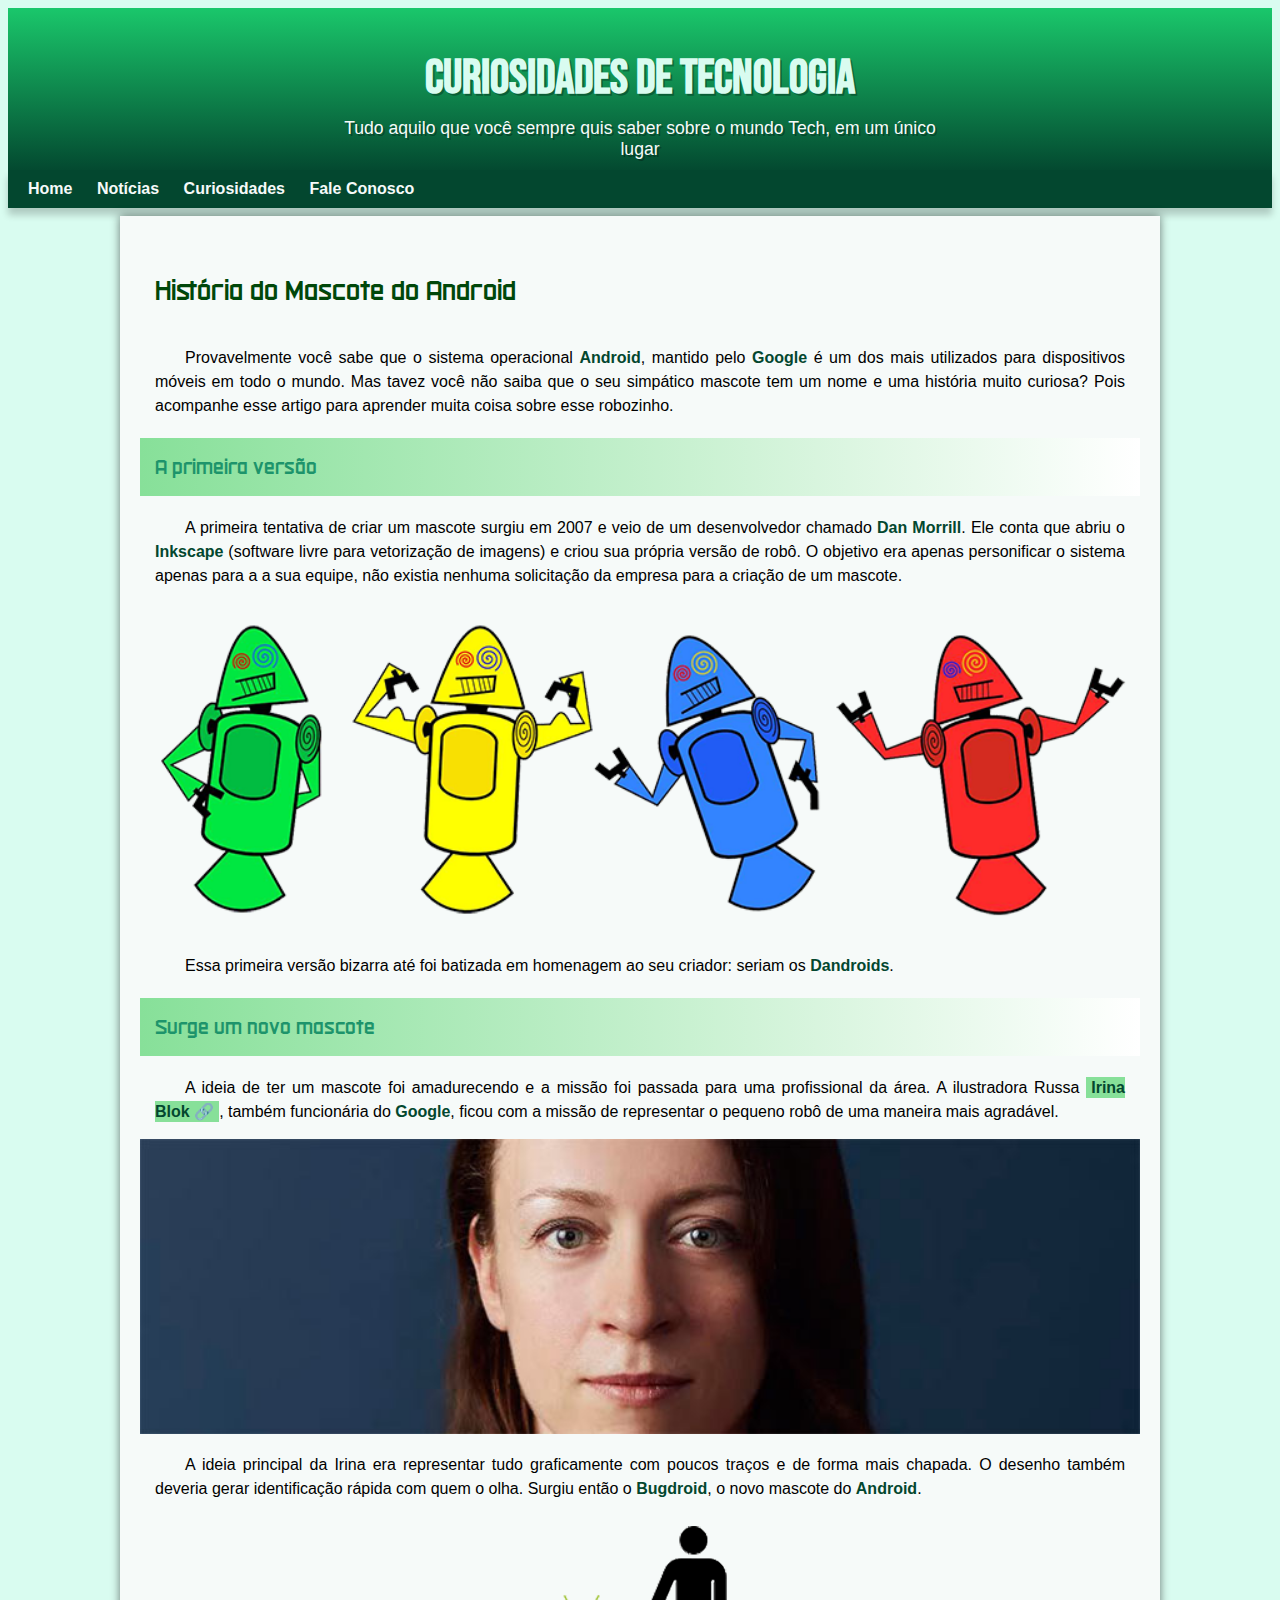
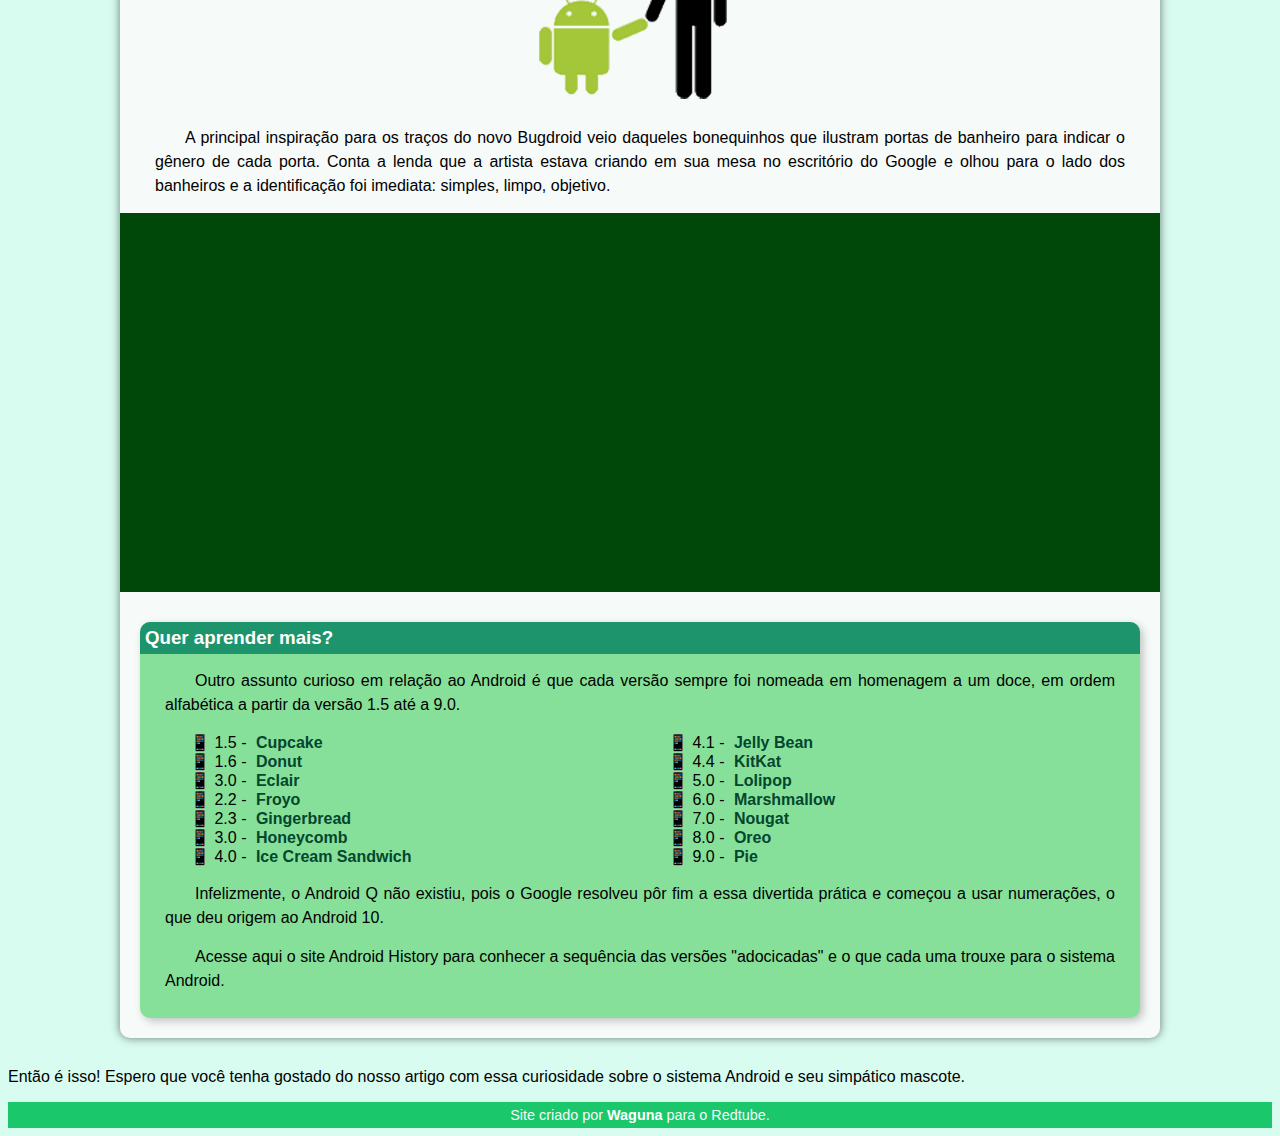
==== index.html @ c967af2e "atualizado" ====
<!DOCTYPE html>
<html lang="pt-br">
<head>
    <meta charset="UTF-8">
    <meta http-equiv="X-UA-Compatible" content="IE=edge">
    <meta name="viewport" content="width=device-width, initial-scale=1.0">
    <title>Android</title>
    <link rel="shortcut icon" href="imagens/favicon.ico" type="image/x-icon">

    <link rel="stylesheet" href="style.css">
</head>
<body>

    <header>
        <h1>Curiosidades de Tecnologia</h1>
        
        <p>Tudo aquilo que você sempre quis saber sobre o mundo Tech, em um único lugar</p>
        
        <nav>
            <a href="#">Home</a>
            <a href="#">Notícias</a>
            <a href="#">Curiosidades</a>
            <a href="#">Fale Conosco</a>
        </nav>
    </header>



<main>
    
    <h1>História do Mascote do Android</h1>
    
    <p>Provavelmente você sabe que o sistema operacional <strong>Android</strong>, mantido pelo <strong>Google</strong> é um dos mais utilizados para dispositivos móveis em todo o mundo. Mas tavez você não saiba que o seu simpático mascote tem um nome e uma história muito curiosa? Pois acompanhe esse artigo para aprender muita coisa sobre esse robozinho.</p>
    
    <h2>A primeira versão</h2>
    
    <p>A primeira tentativa de criar um mascote surgiu em 2007 e veio de um desenvolvedor chamado <strong>Dan Morrill</strong>. Ele conta que abriu o <strong>Inkscape</strong> (software livre para vetorização de imagens) e criou sua própria versão de robô. O objetivo era apenas personificar o sistema apenas para a a sua equipe, não existia nenhuma solicitação da empresa para a criação de um mascote.</p>
    
    <picture>
    
        <source media="(max-width: 750px)" srcset="imagens/dan-droids-pq.png" type="image/png">
    
        <img src="imagens/dan-droids.png" alt="Dan-Droids">
    
    </picture>
    
    <p>Essa primeira versão bizarra até foi batizada em homenagem ao seu criador: seriam os <strong>Dandroids</strong>.</p>
    
    <h2>Surge um novo mascote</h2>
    
    <p>A ideia de ter um mascote foi amadurecendo e a missão foi passada para uma profissional da área. A ilustradora Russa <strong><a class="externo" href="https://www.irinablok.com/">Irina Blok</a></strong>, também funcionária do <strong>Google</strong>, ficou com a missão de representar o pequeno robô de uma maneira mais agradável.</p>
    
    <picture>
        <source media="(max-width: 750px)" srcset="imagens/irina-blok-pq.jpg" type="image/jpg">
        <img src="imagens/irina-blok.jpg" alt="irina blok">
    </picture>
    
    <p>A ideia principal da Irina era representar tudo graficamente com poucos traços e de forma mais chapada. O desenho também deveria gerar identificação rápida com quem o olha. Surgiu então o <strong>Bugdroid</strong>, o novo mascote do <strong>Android</strong>.</p>
    
    <img class="pequena" src="imagens/bugdroid.png" alt="bugdroid">
    
    <p>A principal inspiração para os traços do novo Bugdroid veio daqueles bonequinhos que ilustram portas de banheiro para indicar o gênero de cada porta. Conta a lenda que a artista estava criando em sua mesa no escritório do Google e olhou para o lado dos banheiros e a identificação foi imediata: simples, limpo, objetivo.</p>
    
    <div class="video">
        <iframe class="videozin" width="560" height="315" src="https://www.youtube.com/embed/l2UDgpLz20M" title="YouTube video player" frameborder="0" allow="accelerometer; autoplay; clipboard-write; encrypted-media; gyroscope; picture-in-picture" allowfullscreen></iframe>
    </div>
    



    
        <aside>
            
        <h3>Quer aprender mais?</h2>
        
        <p>Outro assunto curioso em relação ao Android é que cada versão sempre foi nomeada em homenagem a um doce, em ordem alfabética a partir da versão 1.5 até a 9.0.</p>
        <ul>
            <li>1.5 - <a href="#">Cupcake</a></li>
            <li>1.6 - <a href="#">Donut</a></li>
            <li>3.0 - <a href="#">Eclair</a></li>
            <li>2.2 - <a href="#">Froyo</a></li>
            <li>2.3 - <a href="#">Gingerbread</a></li>
            <li>3.0 - <a href="#">Honeycomb</a></li>
            <li>4.0 - <a href="#">Ice Cream Sandwich</a></li>
            <li>4.1 - <a href="#">Jelly Bean</a></li>
            <li>4.4 - <a href="#">KitKat</a></li>
            <li>5.0 - <a href="#">Lolipop</a></li>
            <li>6.0 - <a href="#">Marshmallow</a></li>
            <li>7.0 - <a href="#">Nougat</a></li>
            <li>8.0 - <a href="#">Oreo</a></li>
            <li>9.0 - <a href="#">Pie</a></li>
        </ul>
        
        <p>Infelizmente, o Android Q não existiu, pois o Google resolveu pôr fim a essa divertida prática e começou a usar numerações, o que deu origem ao Android 10.</p>
        
        <p>Acesse aqui o site Android History para conhecer a sequência das versões "adocicadas" e o que cada uma trouxe para o sistema Android.</p>
    
    </aside>
</main>


<p>Então é isso! Espero que você tenha gostado do nosso artigo com essa curiosidade sobre o sistema Android e seu simpático mascote.</p>


<footer>Site criado por <a href="https://www.facebook.com/waguna.soza.saresu/?viewas=100000686899395&show_switched_toast=0&show_invite_to_follow=0&show_switched_tooltip=0&show_podcast_settings=0&show_community_transition=0&show_community_review_changes=0&show_follower_visibility_disclosure=0">Waguna</a> para o Redtube.</footer>
</body>
</html>
---- style.css ----
@charset "UTF-8";

@import url('https://fonts.googleapis.com/css2?family=Bebas+Neue&family=Righteous&family=Sarala&display=swap');

@font-face {
    font-family: 'militech';
    src: url(fontes/militech/militech_r_2019-04-13.otf) format('opentype');
    font-weight: bold;
    font-style: normal;
}

:root {
    --cor0:#03472F;
    --cor1:#87E099;
    --cor2:#1AC76B;
    --cor3:#00470A;
    --cor4:#1D946B;
    --cor5:#d9fcf0;
    --cor6:rgb(246, 250, 249);

    --fontes-padrão: arial, verdana, helvetica, sans-serif;
    --fontes-destaque: 'Bebas Neue';
    --fonte-android: 'militech';
}

body {
    background-color: var(--cor5);
    font-family: var(--fontes-padrão);
}

a.externo::after {
    content: '\00a0\1F517';
}

header {
    background-image: linear-gradient(to bottom, var(--cor2), var(--cor0));
    height: 155px;
    text-align: center;
    padding-top: 10px;
    
}

header > h1 {
    color: var(--cor5);
    font-family: var(--fontes-destaque);
    font-size: 3em;
    margin-bottom: 11px;
    text-shadow: 2px 2px 0px rgba(0, 0, 0, 0.288);
    
}

header p {
    color: var(--cor6);
    font-family: var(--fontes-padrão);
    font-size: 1.1em;
    max-width: 600px;
    padding-left: 10px;
    padding-right: 10px;
    margin: auto;
    margin-bottom: 10px;
    text-shadow: 2px 2px 0px rgba(0, 0, 0, 0.288);
}

nav {
    background-color: var(--cor0);
    padding: 10px;
    margin-top: 0px;
    box-shadow: 0px 7px 7px rgba(0, 0, 0, 0.192);
    text-align: left;
}

nav a {
    color: var(--cor6);
    text-decoration: none;
    padding: 10px;
    border-radius: 5px;
    font-weight: bold;
    transition-duration: .5s;
}

nav>a:hover {
    background-color: var(--cor2);
    color: var(--cor0);
}

main {
    min-width: 300px;
    max-width: 1000px;
    margin: auto;
    margin-bottom: 30px;
    margin-top: 43px;
    padding: 20px;
    background-color: var(--cor6);
    box-shadow: 0px 0px 10px rgba(0, 0, 0, 0.521);
    border-bottom-left-radius: 10px;
    border-bottom-right-radius: 10px;

}

main h1 {
    padding: 15PX;
    font-family:var(--fonte-android);
    color: var(--cor3);
}

main h2 {
    color: var(--cor4);
    padding: 15PX;
    font-family: var(--fonte-android);
    font-size: 1.5em;
    background-image: linear-gradient(to right, var(--cor1), white);
}

main p {
    margin: 15px;
    text-align: justify;
    text-indent: 30PX;
    font-size: 1em;
    line-height: 1.5em;
}

main img {
    width: 100%;
}

main img.pequena {
    max-width: 300px;
    display: block;
    margin: auto;
}

.video {
    background-color: var(--cor3);
    align-items: center;
    margin-left: -20px;
    margin-right: -20px;
    padding: 3%;
    margin-bottom: 30px;
}

.videozin {
    padding: 0px;
    width: 100%;
}

main strong {
    color: var(--cor0);
    font-weight: bold;
    
}

main a {
    text-decoration: none;
    font-weight: bold;
    color: var(--cor0);
    background-color: var(--cor1);
    padding: 2px 5px;
}

main a:hover {
    text-decoration: underline;
    color: rgb(3, 134, 3);
}

aside {
    background-color: var(--cor1);
    padding: 10px;
    border-radius: 10px;
    box-shadow: 3px 3px 8px rgba(0, 0, 0, 0.226);
}

aside > h3 {
    background-color: var(--cor4);
    color: white;
    padding: 5px;
    margin: -10px -10px 0px -10px;
    border-radius: 10px 10px 0px 0px;
}

aside ul {
    list-style: '📱\00a0';
    list-style-position: inside;
    columns: 2;
}

footer {
    background-color: var(--cor2);
    color: var(--cor6);
    text-align: center;
    font-size: 0.9em;
    padding: 5px;
}

footer a {
    color: white;
    font-weight: bolder;
    text-decoration: none;
}

footer a:hover {
    text-decoration: underline;
    color: var(--cor5);
}
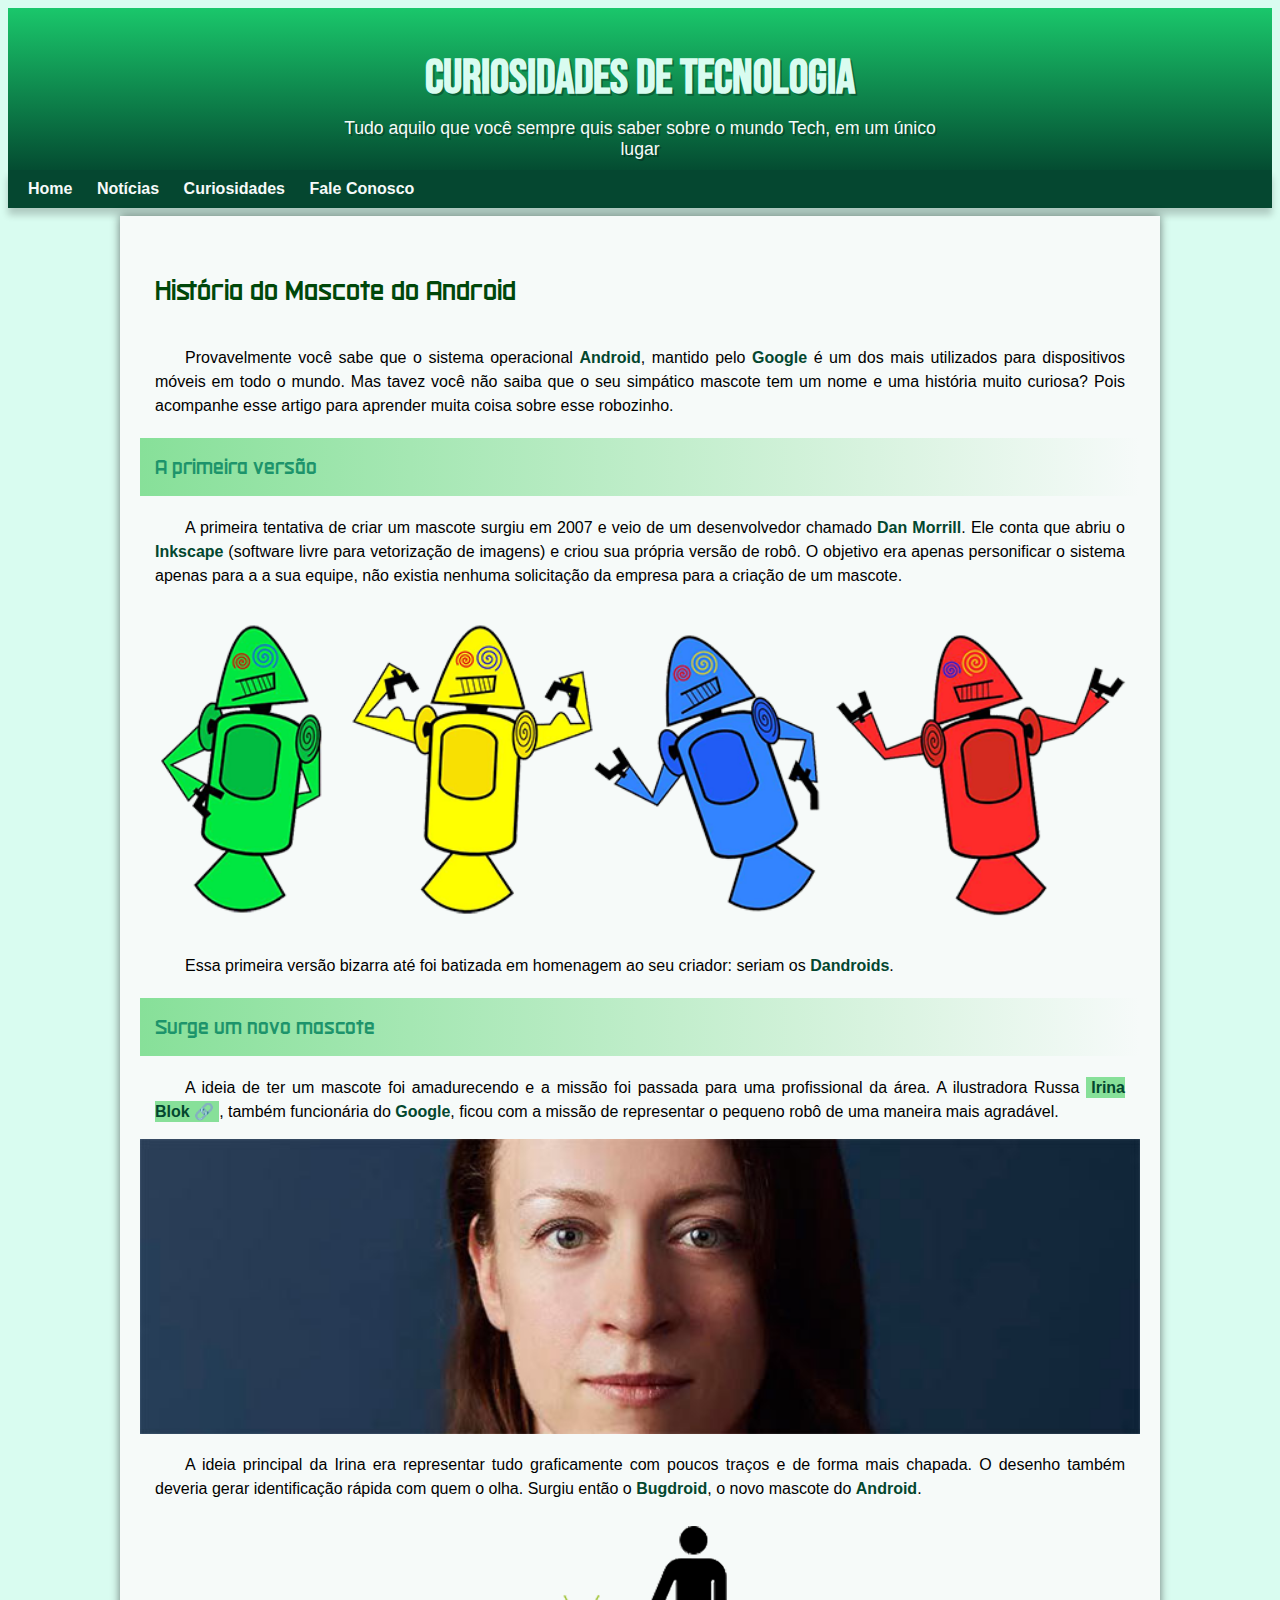
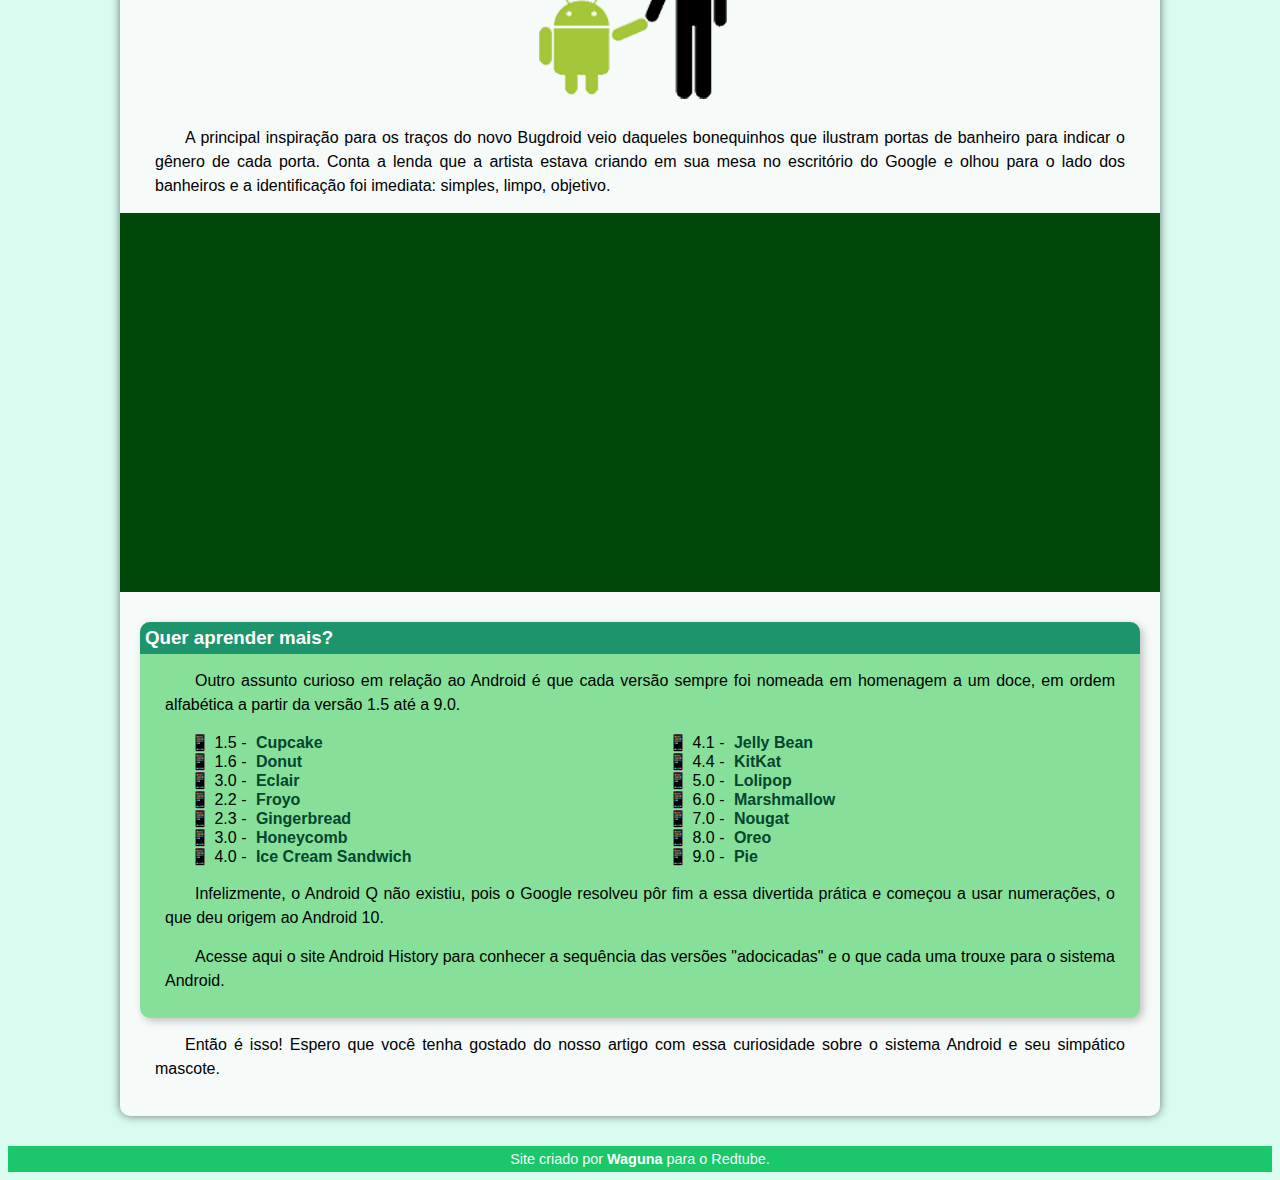
==== commit 7f467a68: "Update index.html" ====
--- a/index.html
+++ b/index.html
@@ -96,10 +96,12 @@
         <p>Acesse aqui o site Android History para conhecer a sequência das versões "adocicadas" e o que cada uma trouxe para o sistema Android.</p>
     
     </aside>
+
+    <p>Então é isso! Espero que você tenha gostado do nosso artigo com essa curiosidade sobre o sistema Android e seu simpático mascote.</p>
 </main>
 
 
-<p>Então é isso! Espero que você tenha gostado do nosso artigo com essa curiosidade sobre o sistema Android e seu simpático mascote.</p>
+
 
 
 <footer>Site criado por <a href="https://www.facebook.com/waguna.soza.saresu/?viewas=100000686899395&show_switched_toast=0&show_invite_to_follow=0&show_switched_tooltip=0&show_podcast_settings=0&show_community_transition=0&show_community_review_changes=0&show_follower_visibility_disclosure=0">Waguna</a> para o Redtube.</footer>
--- a/style.css
+++ b/style.css
@@ -34,10 +34,10 @@
 
 header {
     background-image: linear-gradient(to bottom, var(--cor2), var(--cor0));
-    height: 155px;
+    height: 159px;
     text-align: center;
     padding-top: 10px;
-    
+    margin-bottom: 0px;
 }
 
 header > h1 {
@@ -59,12 +59,13 @@
     margin: auto;
     margin-bottom: 10px;
     text-shadow: 2px 2px 0px rgba(0, 0, 0, 0.288);
+    text-align: center;
 }
 
 nav {
-    background-color: var(--cor0);
+    background-color: #054730;
     padding: 10px;
-    margin-top: 0px;
+    margin-top: 10px;
     box-shadow: 0px 7px 7px rgba(0, 0, 0, 0.192);
     text-align: left;
 }
@@ -88,7 +89,7 @@
     max-width: 1000px;
     margin: auto;
     margin-bottom: 30px;
-    margin-top: 43px;
+    margin-top: 39px;
     padding: 20px;
     background-color: var(--cor6);
     box-shadow: 0px 0px 10px rgba(0, 0, 0, 0.521);
@@ -108,7 +109,7 @@
     padding: 15PX;
     font-family: var(--fonte-android);
     font-size: 1.5em;
-    background-image: linear-gradient(to right, var(--cor1), white);
+    background-image: linear-gradient(to right, var(--cor1), var(--cor6) );
 }
 
 main p {
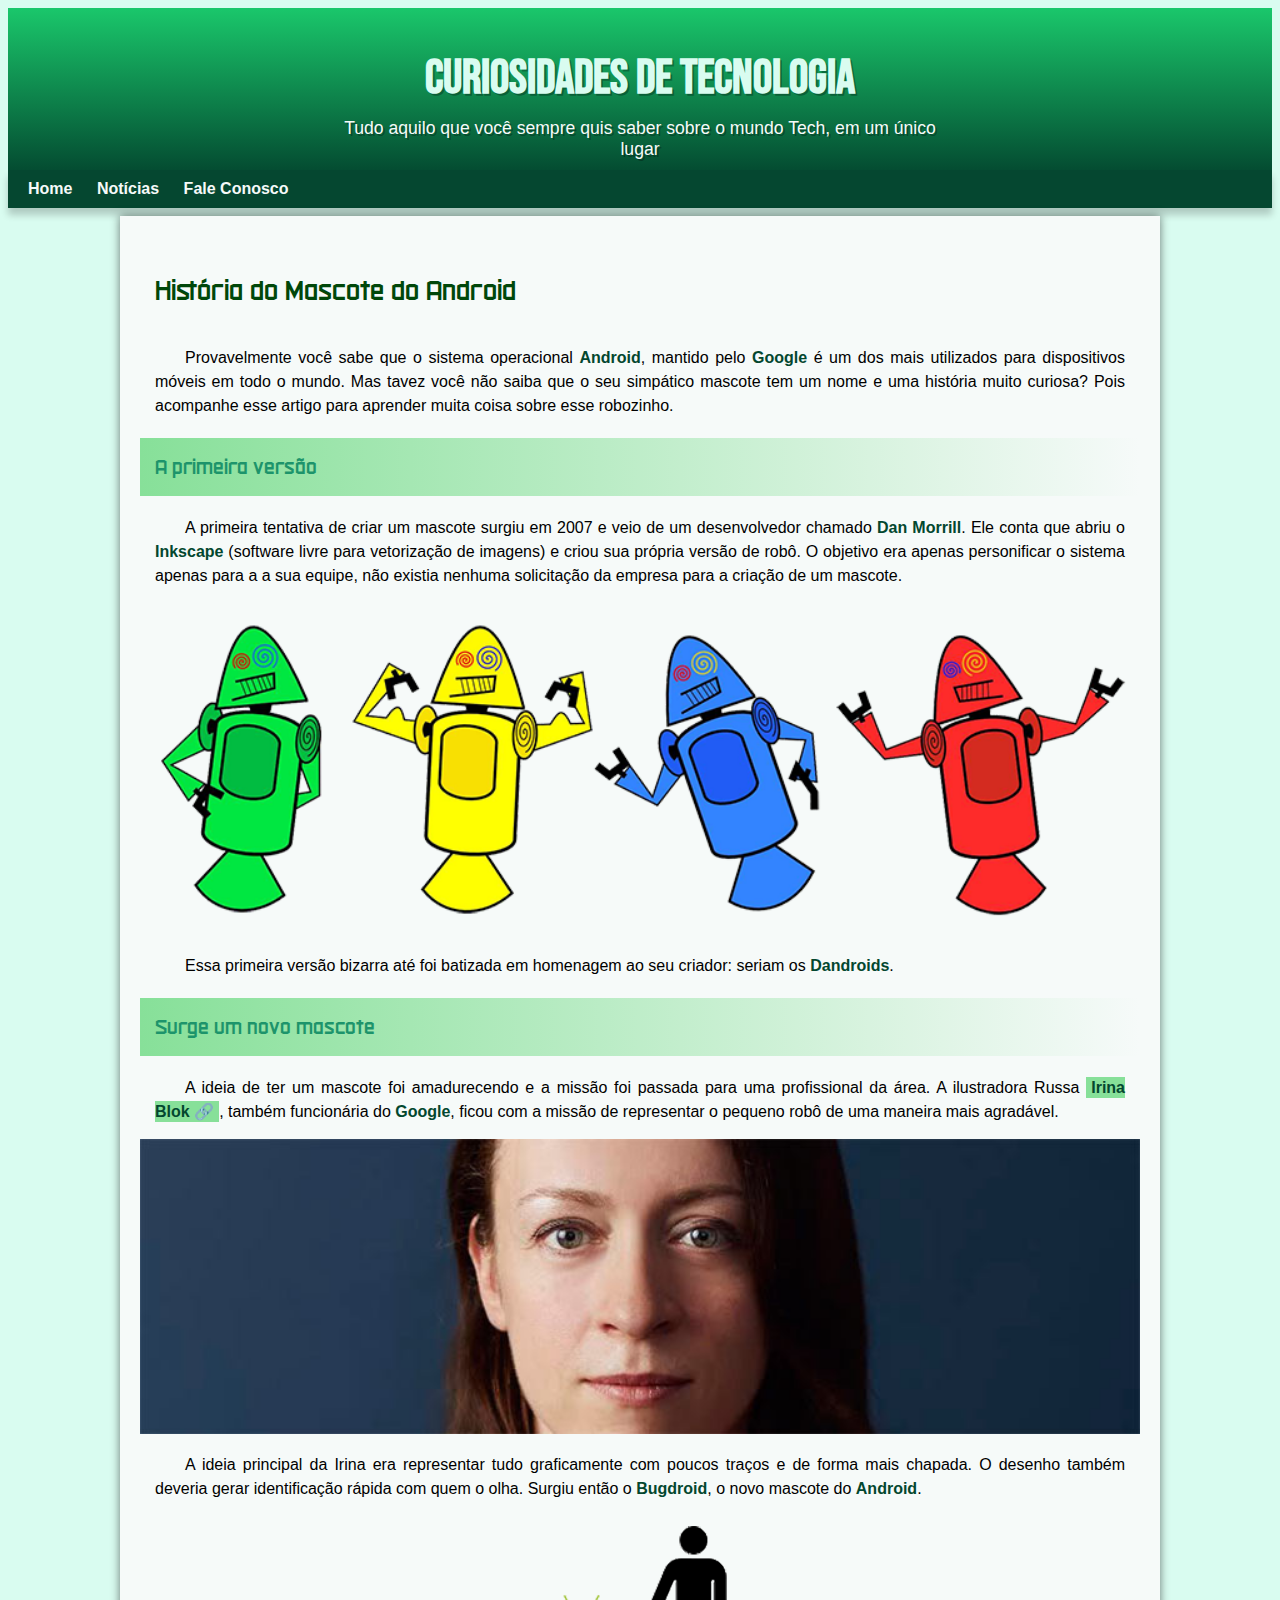
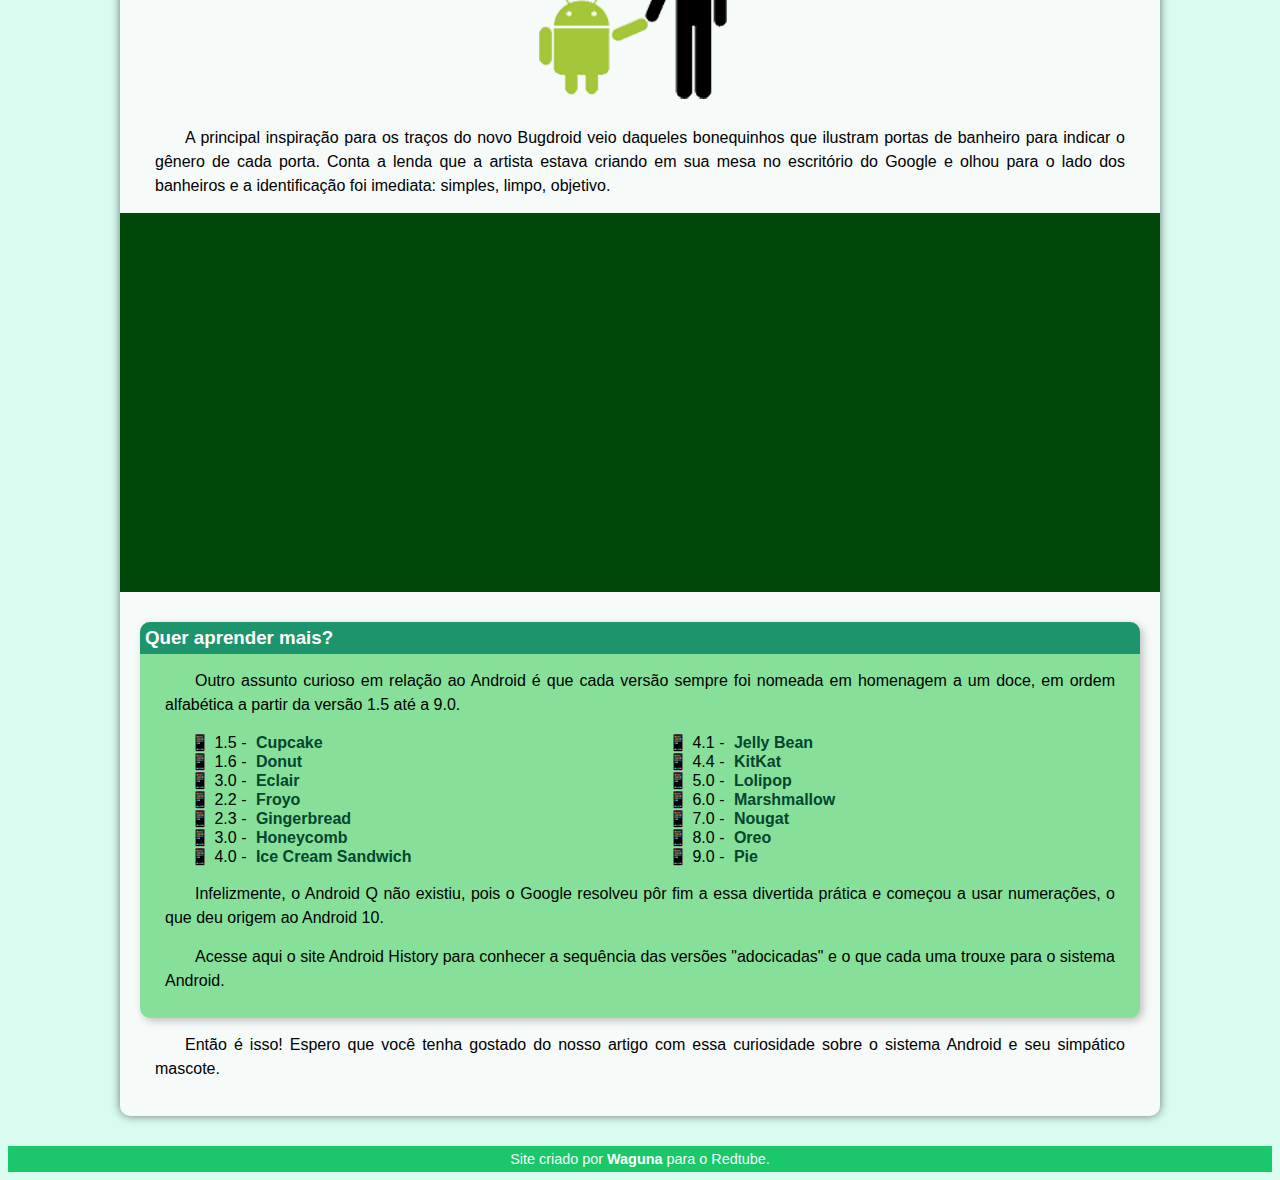
==== commit a728585e: "Update index.html" ====
--- a/index.html
+++ b/index.html
@@ -18,8 +18,7 @@
         
         <nav>
             <a href="#">Home</a>
-            <a href="#">Notícias</a>
-            <a href="#">Curiosidades</a>
+            <a href="#">Notícias</a>   
             <a href="#">Fale Conosco</a>
         </nav>
     </header>
@@ -98,6 +97,7 @@
     </aside>
 
     <p>Então é isso! Espero que você tenha gostado do nosso artigo com essa curiosidade sobre o sistema Android e seu simpático mascote.</p>
+    
 </main>
 
 
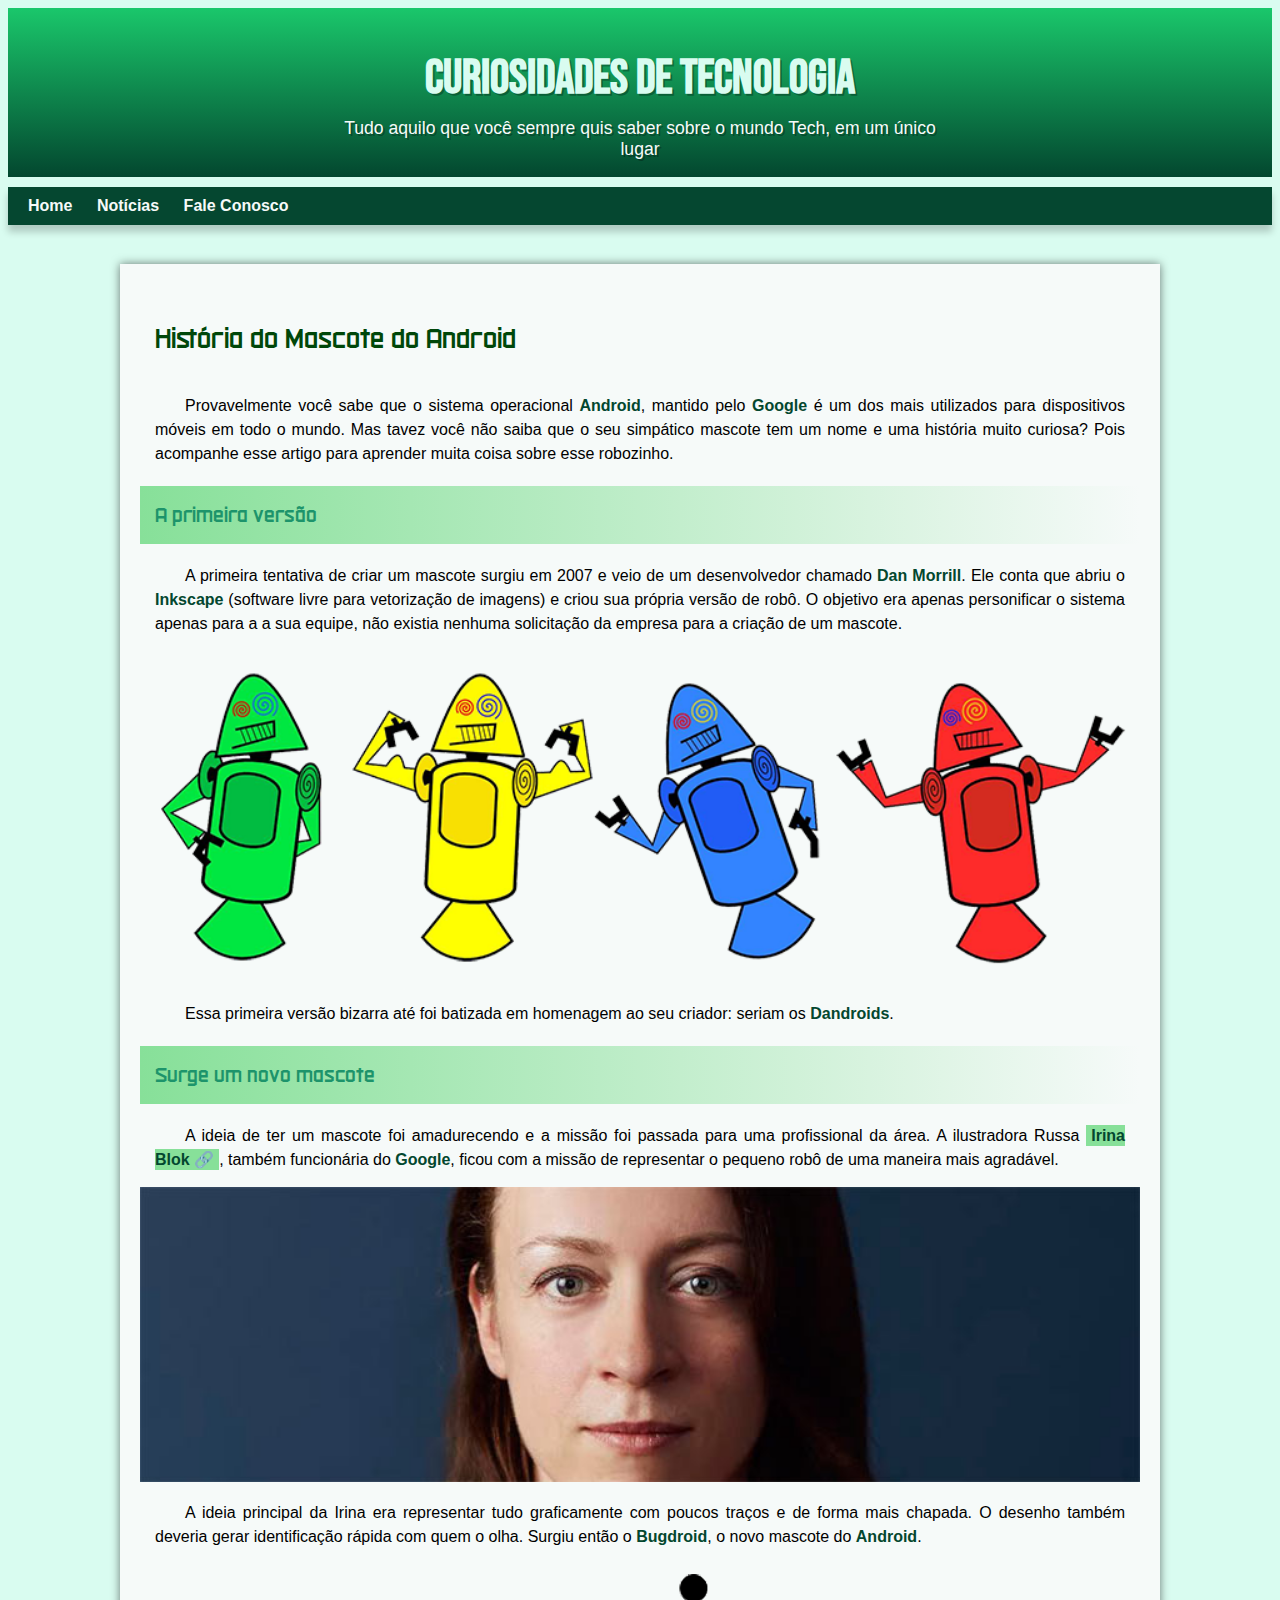
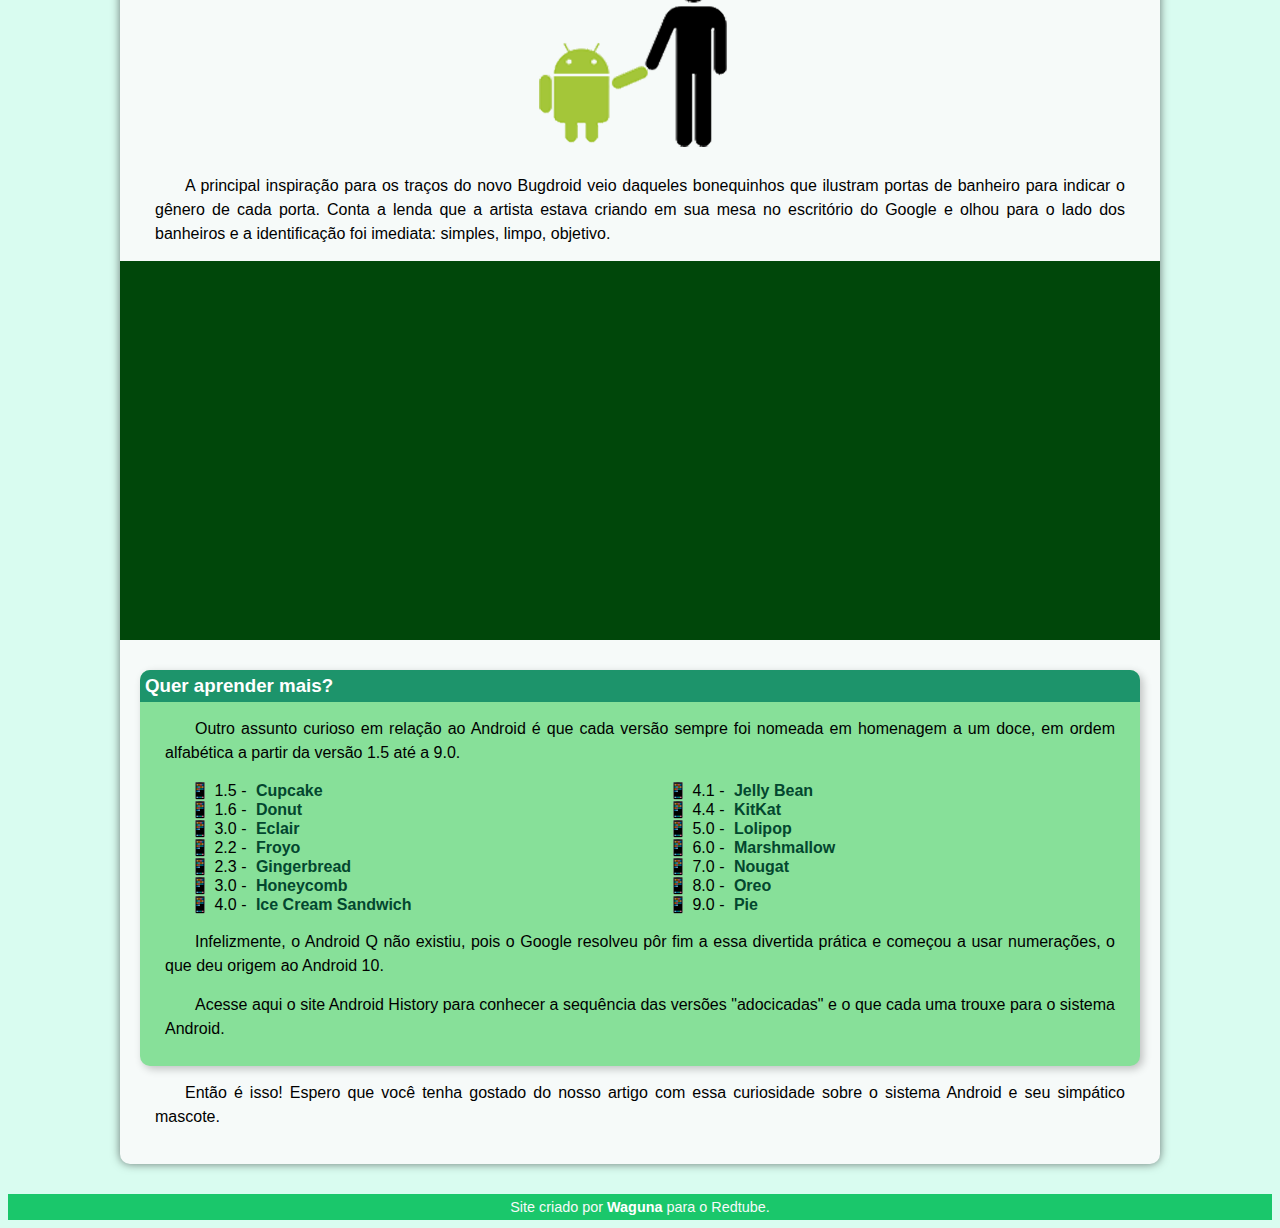
==== commit 915eebd4: "att" ====
--- a/index.html
+++ b/index.html
@@ -16,14 +16,14 @@
         
         <p>Tudo aquilo que você sempre quis saber sobre o mundo Tech, em um único lugar</p>
         
-        <nav>
-            <a href="#">Home</a>
-            <a href="#">Notícias</a>   
-            <a href="#">Fale Conosco</a>
-        </nav>
+        
     </header>
 
-
+    <nav>
+        <a href="#">Home</a>
+        <a href="#">Notícias</a>   
+        <a href="#">Fale Conosco</a>
+    </nav>
 
 <main>
     
@@ -60,10 +60,11 @@
     
     <p>A principal inspiração para os traços do novo Bugdroid veio daqueles bonequinhos que ilustram portas de banheiro para indicar o gênero de cada porta. Conta a lenda que a artista estava criando em sua mesa no escritório do Google e olhou para o lado dos banheiros e a identificação foi imediata: simples, limpo, objetivo.</p>
     
+    <section id="container">
     <div class="video">
         <iframe class="videozin" width="560" height="315" src="https://www.youtube.com/embed/l2UDgpLz20M" title="YouTube video player" frameborder="0" allow="accelerometer; autoplay; clipboard-write; encrypted-media; gyroscope; picture-in-picture" allowfullscreen></iframe>
     </div>
-    
+    </section>
 
 
 
@@ -104,6 +105,11 @@
 
 
 
-<footer>Site criado por <a href="https://www.facebook.com/waguna.soza.saresu/?viewas=100000686899395&show_switched_toast=0&show_invite_to_follow=0&show_switched_tooltip=0&show_podcast_settings=0&show_community_transition=0&show_community_review_changes=0&show_follower_visibility_disclosure=0">Waguna</a> para o Redtube.</footer>
+<footer>
+    
+    Site criado por <a href="https://www.facebook.com/waguna.soza.saresu/?viewas=100000686899395&show_switched_toast=0&show_invite_to_follow=0&show_switched_tooltip=0&show_podcast_settings=0&show_community_transition=0&show_community_review_changes=0&show_follower_visibility_disclosure=0">Waguna</a> para o Redtube.
+    
+    
+</footer>
 </body>
 </html>--- a/style.css
+++ b/style.css
@@ -129,7 +129,21 @@
     display: block;
     margin: auto;
 }
-
+/*
+#container {
+    position: relative;
+    background-color: var(--cor3);
+ padding: 50px;
+ 
+}
+
+.video {
+
+    position: absolute;
+    left: 50%;
+            top: 50%;
+            transform: translate(-50% , -50%);
+}*/
 .video {
     background-color: var(--cor3);
     align-items: center;
@@ -199,6 +213,14 @@
 }
 
 footer a:hover {
+    
+    
+
+
     text-decoration: underline;
     color: var(--cor5);
-}+}
+
+    
+    /*background-image: url(https://cdn.pixabay.com/photo/2018/05/08/21/08/android-3383929_960_720.png);*/
+    
